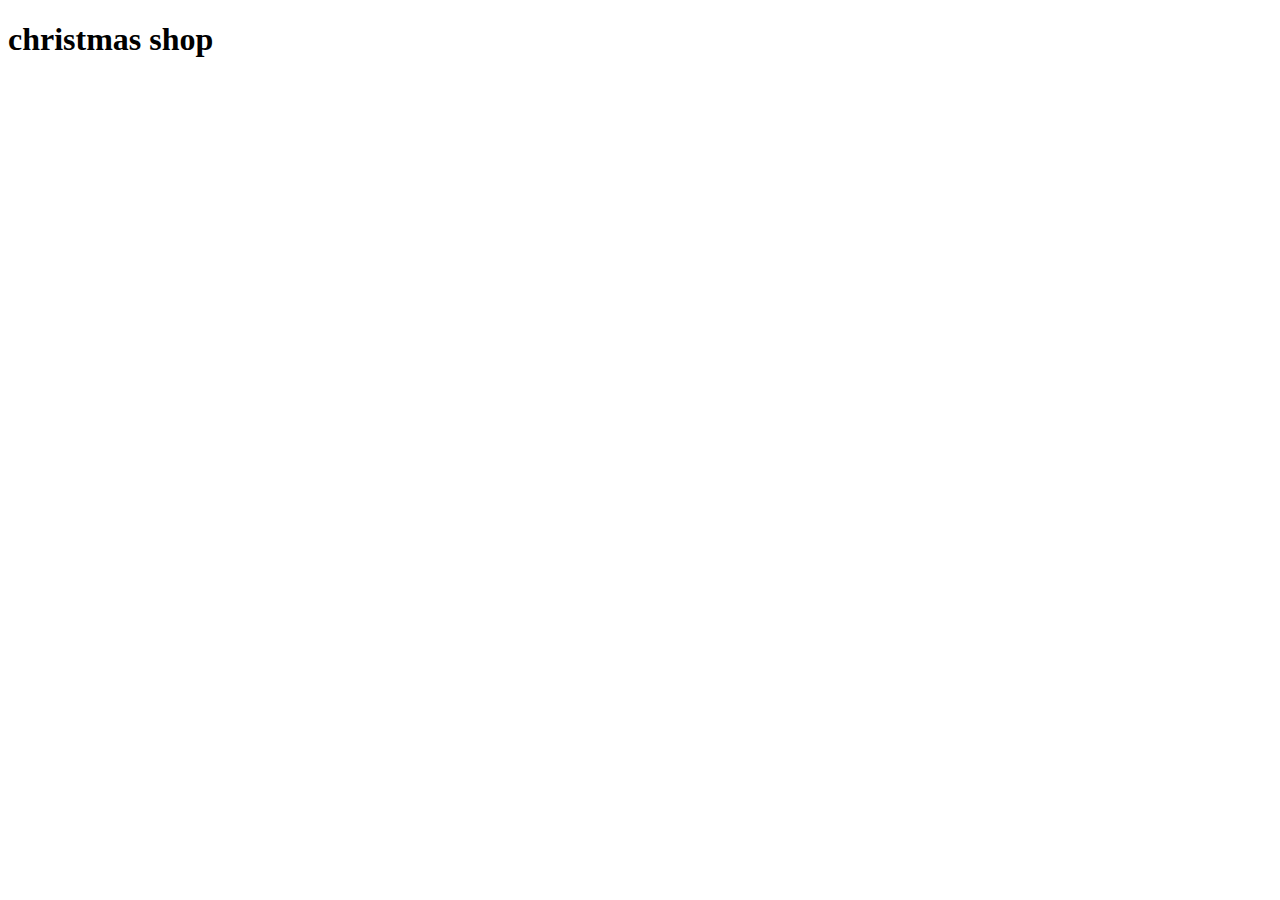
==== christmas-shop/index.html @ c72e3c0a "docs: new shop" ====
<!DOCTYPE html>
<html lang="en">
<head>
    <meta charset="UTF-8">
    <meta name="viewport" content="width=device-width, initial-scale=1.0">
    <title>Document</title>
</head>
<body>
    <h1>christmas shop</h1>
</body>
</html>
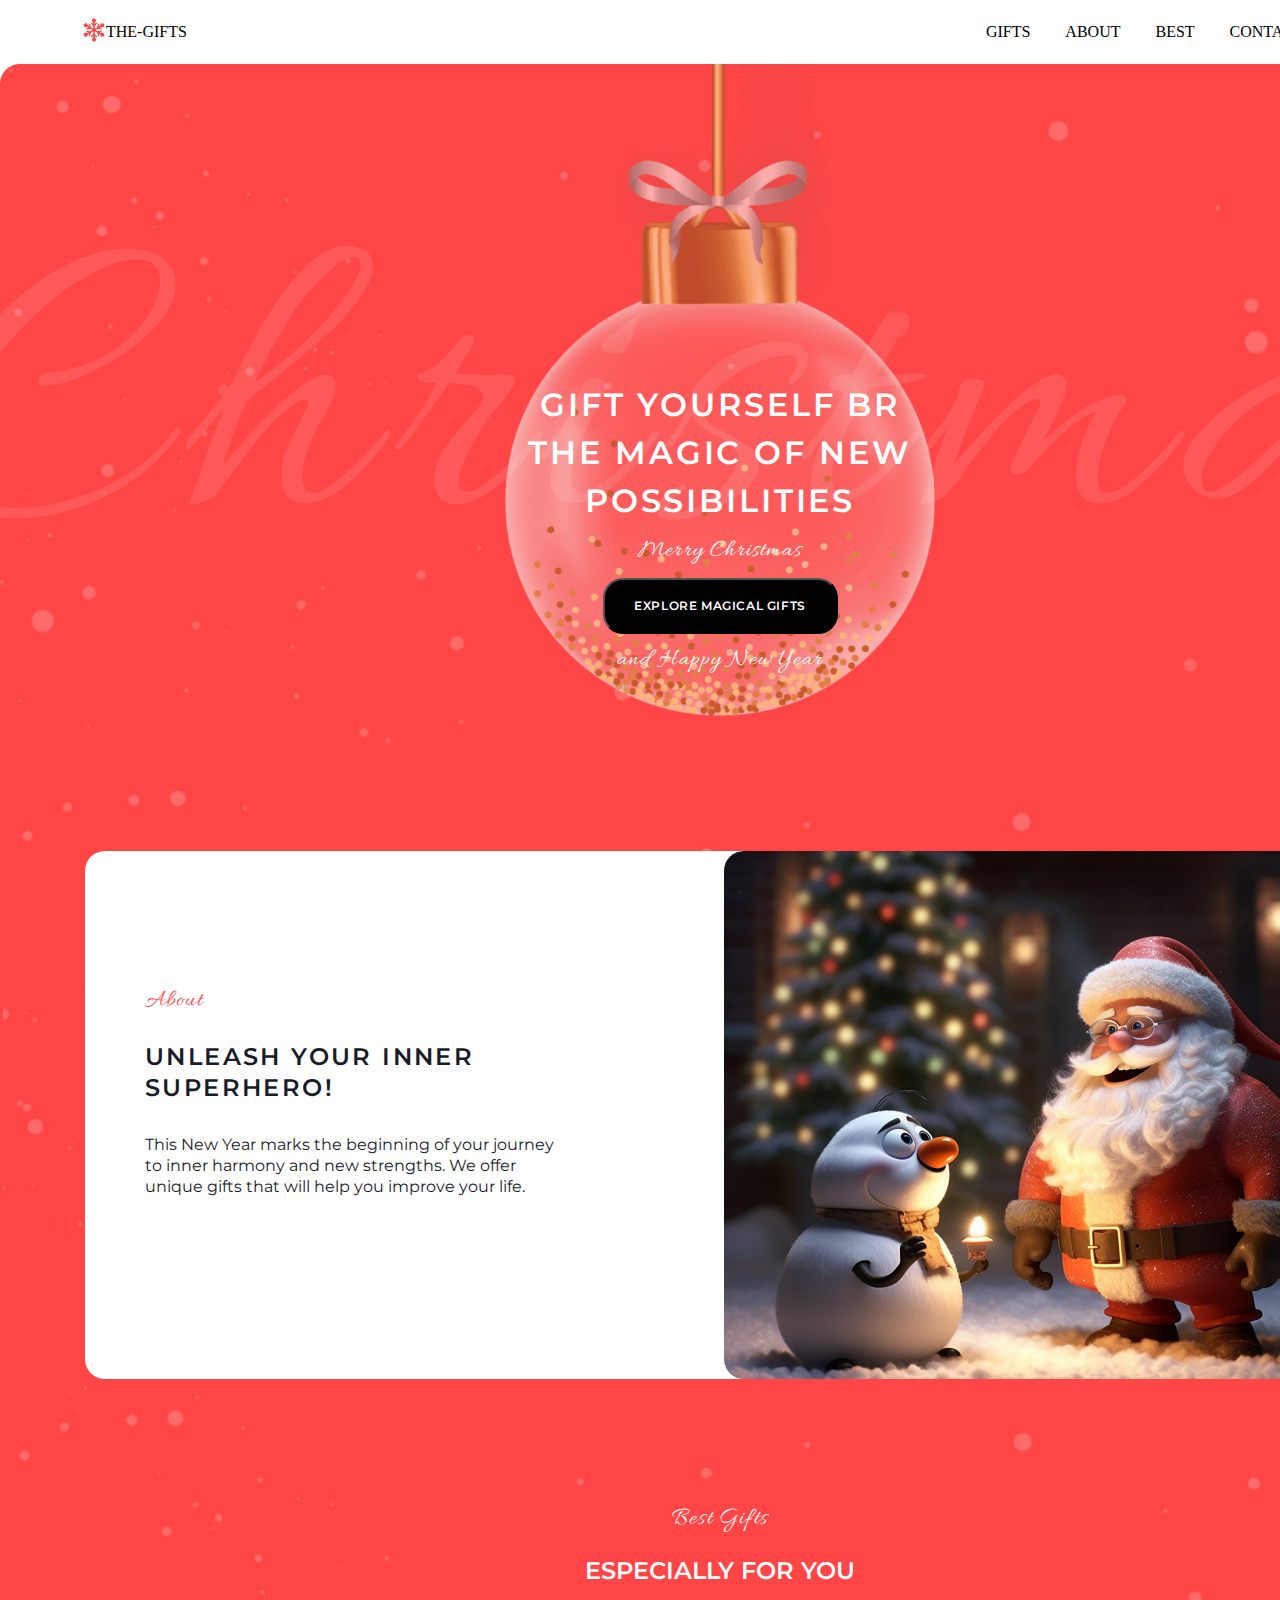
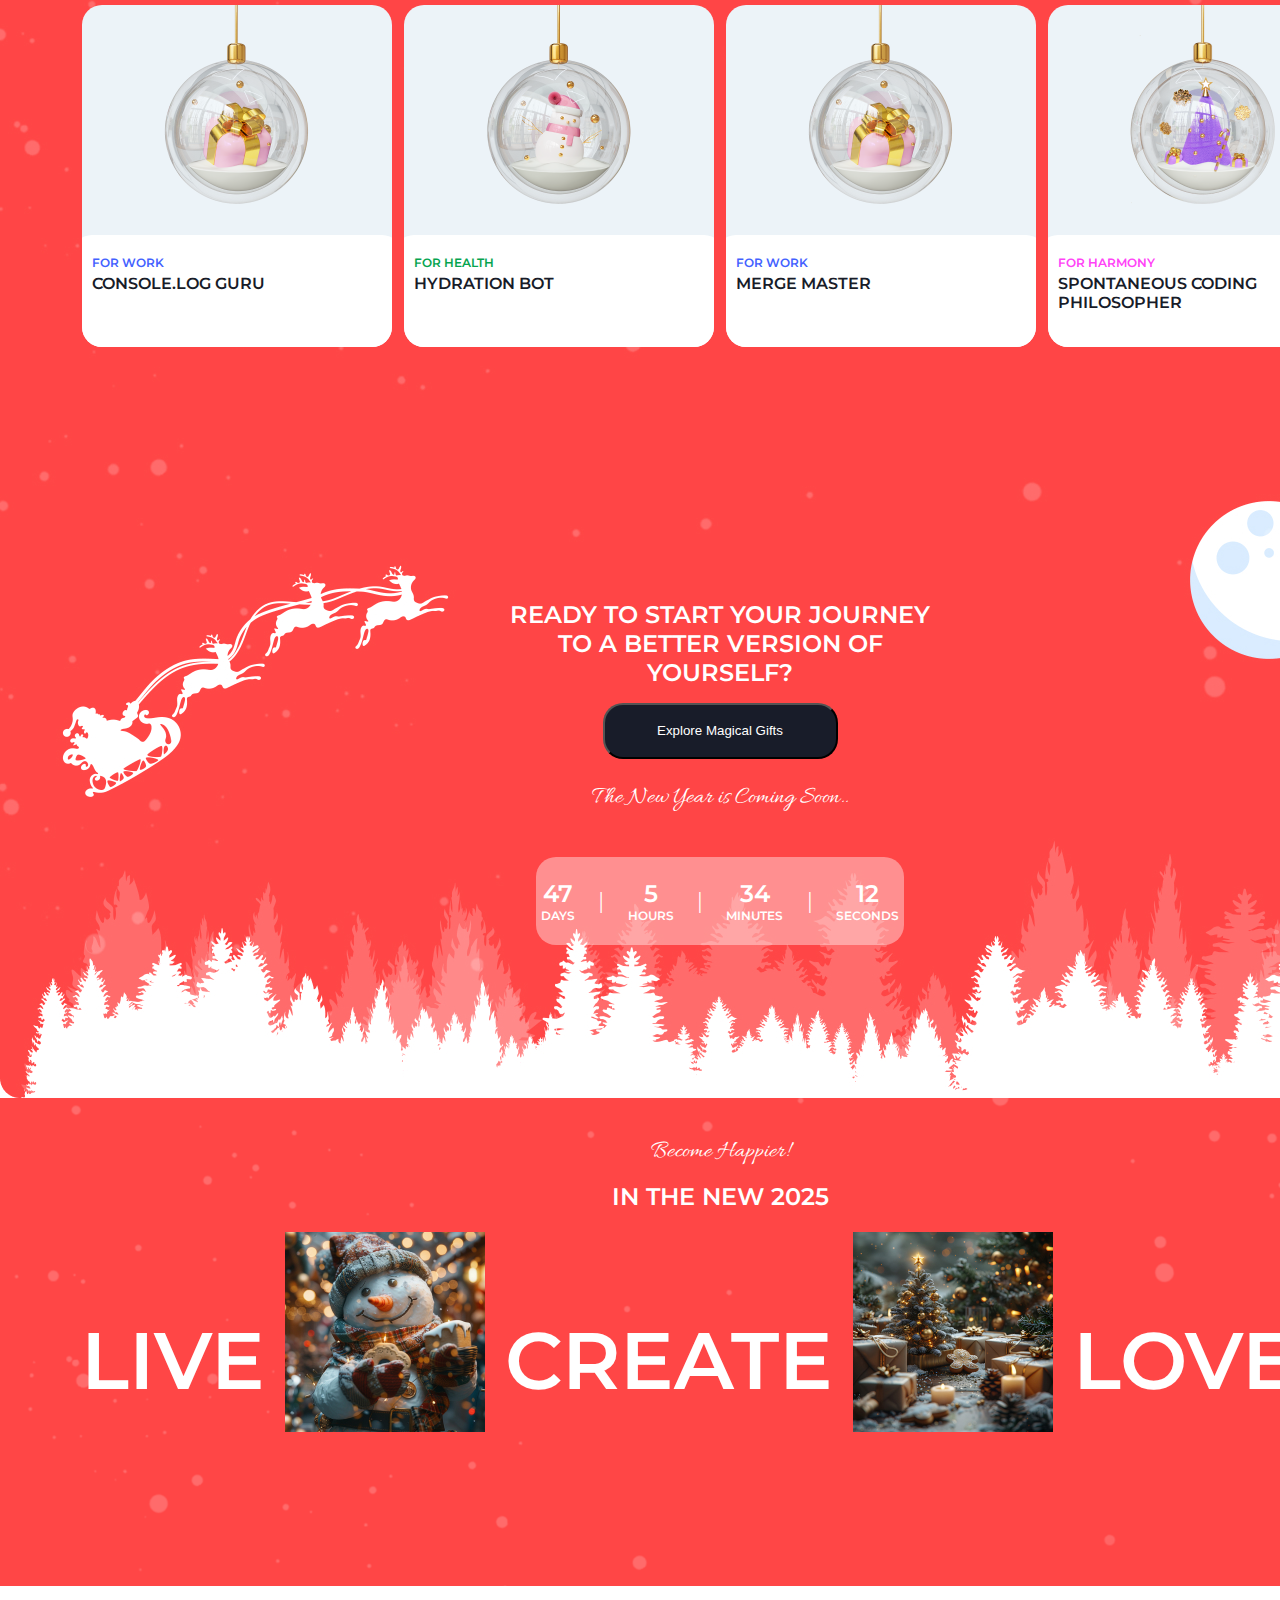
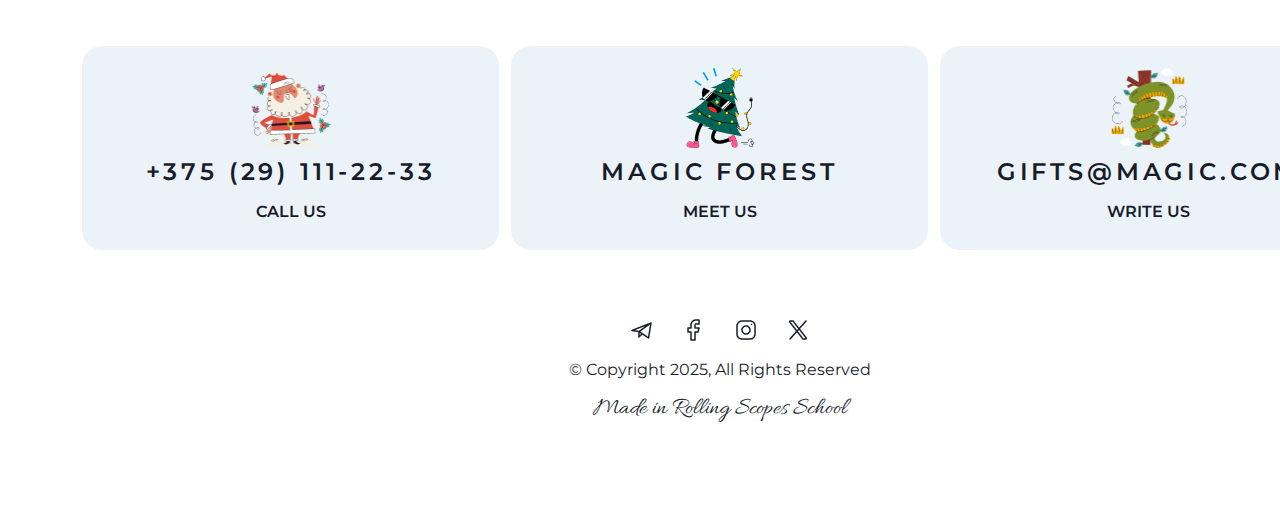
==== commit 28175d72: "init: edit" ====
--- a/christmas-shop/index.html
+++ b/christmas-shop/index.html
@@ -4,8 +4,205 @@
     <meta charset="UTF-8">
     <meta name="viewport" content="width=device-width, initial-scale=1.0">
     <title>Document</title>
+    <link rel="stylesheet" href="style.css">
 </head>
 <body>
-    <h1>christmas shop</h1>
+    <div class="main_shop">
+        <header class="header_shop">
+            <div class="brd_header">
+                <div class="logo">
+                    <div class="img_logo">
+                        <svg width="24" height="24" viewBox="0 0 24 24" fill="none" 
+                        xmlns="http://www.w3.org/2000/svg">
+                        <g clip-path="url(#clip0_14012_840)">
+                        <path d="M18.2942 14.8224L17.4727 14.3481L19.674 13.7583L19.3102 
+                        12.4006L15.7512 13.3542L14.0725 12.385C14.0957 12.26 14.1084 12.1315 
+                        14.1084 12C14.1084 11.8684 14.0957 11.7398 14.0725 11.6149L15.7512 
+                        10.6457L19.3102 11.5994L19.674 10.2416L17.4727 9.65177L18.2942 
+                        9.17747L21.8194 8.96588L22.3385 6.03095L19.5373 5.01305L17.5914 7.96016L16.7699 
+                        8.43446L17.3598 6.23317L16.002 5.86939L15.0484 9.42842L13.3687 10.3982C13.1741 
+                        10.2315 12.949 10.0997 12.7028 10.0124V8.0742L15.3082 5.46879L14.3143 4.47488L12.7028 
+                        6.08633V5.13772L14.2772 1.98876L12 0L9.72271 1.98886L11.2972 5.13782V6.08642L9.68569 
+                        4.47497L8.69178 5.46889L11.2971 8.0743V10.0125C11.051 10.0998 10.8259 10.2316 10.6312 
+                        10.3983L8.95154 9.42852L7.99792 5.86949L6.64018 6.23326L7.23003 8.43456L6.40854 
+                        7.96025L4.46269 5.01314L1.66148 6.03104L2.18058 8.96597L5.70578 9.17757L6.52727 
+                        9.65187L4.32597 10.2417L4.6898 11.5994L8.24882 10.6458L9.92746 11.615C9.90431 
+                        11.74 9.89157 11.8685 9.89157 12C9.89157 12.1316 9.90427 12.2602 9.92746 
+                        12.3851L8.24882 13.3543L4.6898 12.4006L4.32597 13.7584L6.52727 14.3482L5.70578 
+                        14.8225L2.18058 15.034L1.66148 17.969L4.46274 18.9869L6.40859 16.0397L7.23012 
+                        15.5654L6.64028 17.7667L7.99801 18.1306L8.95163 14.5715L10.6313 13.6018C10.826 
+                        13.7684 11.0511 13.9003 11.2972 13.9875V15.9258L8.69187 18.5311L9.68579 
+                        19.525L11.2973 17.9135V18.8621L9.7228 22.0111L12.0001 24L14.2774 22.0111L12.7029 
+                        18.8621V17.9135L14.3144 19.525L15.3083 18.5311L12.7029 15.9258V13.9875C12.9491 
+                        13.9003 13.1742 13.7684 13.3689 13.6018L15.0485 14.5715L16.0022 18.1306L17.3599 
+                        17.7667L16.7701 15.5654L17.5916 16.0397L19.5374 18.9869L22.3387 17.969L21.8196 
+                        15.034L18.2942 14.8224Z" fill="#FF4646"/>
+                        </g>
+                        </svg>
+                    </div>
+                    <div class="p_logo">
+                        <p>THE-GIFTS</p>
+                    </div>
+                    <div class="header_nav">
+                        <ul class="list_nav">
+                            <li>
+                                <a href="">GIFTS</a>
+                            </li>
+                            <li>
+                                <a href="">ABOUT</a>
+                            </li>
+                            <li>
+                                <a href="">BEST</a>
+                            </li>
+                            <li>
+                                <a href="">CONTACTS</a>
+                            </li>
+                        </ul>
+                    </div>
+                </div>
+            </div>
+        </header>
+    </div>
+    <main class="banner">
+        <div class="block_one">
+            <div class="block_blank">
+                <h1 class="banner_title">Gift yourself br the magic  of new possibilities</h1>
+                <p class="banner_name">Merry Christmas</p>
+                <button class="banner_button">Explore Magical Gifts</button>
+                <p class="banner_name">and Happy New Year</p>
+            </div>
+        </div>
+        <div class="block_two">
+            <div class="wrap_banner">
+                <div class="wrap_descr">
+                    <p class="wrap_name">About</p>
+                    <h1 class="wrap_title">Unleash your inner superhero!</h1>
+                    <p class="text">This New Year marks the beginning of your journey to inner harmony and new 
+                        strengths. We offer unique gifts that will help you improve your life.
+                    </p>
+                    <img class="ice" src="./image/santa.png" alt="">
+                </div>
+            </div>
+        </div>
+        <div class="block_three">
+            <div class="block_three_title">
+                <h1 class="title_gifts">Best Gifts</h1>
+                <h2 class="title_espec">especially for you</h2>
+            </div>
+            <div class="block_three_image">
+                <div class="blog_image">
+                    <div class="image_one">
+                        <img src="./image/toy.jpg" alt="toy">
+                        <div class="image_sign">
+                            <p class="sign_one">For work</p> 
+                            <p class="sign">Console.log Guru</p> 
+                        </div>
+                    </div>
+                    <div class="image_one">
+                        <img src="./image/toy2.jpg" alt="toy2">
+                        <div class="image_sign">
+                            <p class="sign_two">For health</p> 
+                            <p class="sign">Hydration Bot</p> 
+                        </div>
+                    </div>
+                    <div class="image_one">
+                        <img src="./image/toy3.jpg" alt="toy3">
+                        <div class="image_sign">
+                            <p class="sign_three">For work</p> 
+                            <p class="sign">Merge Master</p> 
+                        </div>
+                    </div>
+                    <div class="image_one">
+                        <img src="./image/toy4.jpg" alt="toy4">
+                        <div class="image_sign">
+                            <p class="sign_four">For harmony</p> 
+                            <p class="sign">Spontaneous Coding Philosopher</p> 
+                        </div>
+                    </div>
+                </div>
+            </div>
+        </div>
+        <div class="block_four">
+            <div class="block_four_journey">
+                <div class="blog_journey">
+                    <div class="blog_journey_sign">
+                        <h1 class="title_journey">Ready to start your journey to a better version of yourself?</h1>
+                        <button class="button_journey">Explore Magical Gifts</button>
+                        <p class="text_journey">The New Year is Coming Soon..</p>
+                    </div>
+                    <div class="blog_journey_time">
+                        <ul class="journey_days">
+                            <li class="days">
+                                <div class="number">47</div>
+                                <div class="word">days</div>
+                            </li>
+                            <span class="separator">|</span>
+                            <li class="days">
+                                <div class="number">5</div>
+                                <div class="word">hours</div>
+                            </li>
+                            <span class="separator">|</span>
+                            <li class="days">
+                                <div class="number">34</div>
+                                <div class="word">minutes</div>
+                            </li>
+                            <span class="separator">|</span>
+                            <li class="days">
+                                <div class="number">12</div>
+                                <div class="word">seconds</div>
+                            </li>
+                        </ul>
+                    </div>
+                </div>
+            </div>
+        </div>
+        <div class="block_five">
+            <div class="block_five_wrap">
+                <div class="block_slaid_text">
+                    <p class="block_slaid_p">Become Happier!</p>
+                    <p class="new">in the new 2025</p>
+                </div>
+                <div class="block_slaid_picture">
+                    <p class="block_slaid_wish">Live</p>
+                    <img class="gifts" src="./image/snowman.jpg" alt="snwoman">
+                    <p class="block_slaid_wish">create</p>
+                    <img class="gifts" src="./image/christmas-trees.jpg" alt="tree">
+                    <p class="block_slaid_wish">Love</p>
+                    <img class="gifts" src="./image/christmas-tree-ball.jpg" alt="christmas-tree-ball">
+                </div>
+            </div>
+        </div>
+        <div class="block_six">
+            <div class="block_six_wrap">
+                <div class="block_six_fon">
+                    <img class="logo_gift" src="./image/santa-claus.png" alt="moroz">
+                    <p class="block_six_number">+375 (29) 111-22-33</p>
+                    <p class="block_six_review">Call Us</p>
+                </div>
+                <div class="block_six_fon">
+                    <img class="logo_gift" src="./image/christmas-tree.png" alt="elka">
+                    <p class="block_six_number">Magic forest</p>
+                    <p class="block_six_review">meet us</p>
+                </div>
+                <div class="block_six_fon">
+                    <img class="logo_gift" src="./image/snake.png" alt="snake">
+                    <p class="block_six_number">gifts@magic.com</p>
+                    <p class="block_six_review">write us</p>
+                </div>
+            </div>
+            <div class="social_media">
+                <div class="social_icon">
+                    <a href="#"><img src="./image/telegram.png" alt="tel"></a>
+                    <a href="#"><img src="./image/facebook.png" alt="facebook"></a>
+                    <a href="#"><img src="./image/instagram.png" alt="inst"></a>
+                    <a href="#"><img src="./image/x.png" alt="x"></a>
+                </div>
+                <div class="social_right">
+                    <p class="right_text">© Copyright 2025, All Rights Reserved</p>
+                    <p class="right_media">Made in Rolling Scopes School</p>
+                </div>
+            </div>
+        </div>
+    </main>
 </body>
 </html>--- a/christmas-shop/style.css
+++ b/christmas-shop/style.css
@@ -0,0 +1,570 @@
+@import url('https://fonts.googleapis.com/css2?family=Montserrat:ital,wght@0,100..900;1,100..900&family=Open+Sans&display=swap');
+@import url('https://fonts.googleapis.com/css2?family=Allura&family=Montserrat:ital,wght@0,100..900;1,100..900&family=Open+Sans&display=swap');
+
+/*header*/
+body {
+    width: 1440px;
+    height: 3650px;
+    margin: 0; 
+    padding: 0;
+}
+
+header {
+    height: 64px;
+    display: flex;
+    justify-content: space-between; 
+    align-items: center; 
+    background-color: #FFFFFF;
+}
+
+.brd_header {
+    display: flex;
+    align-items: center;
+}
+
+.logo {
+    padding-left: 82px;
+    display: flex;
+    align-items: center;
+}
+
+.header_nav {
+    display: flex; 
+    padding-left: 759px; 
+    align-items: center;
+}
+
+.list_nav {
+    list-style: none;
+    display: flex;
+    padding-right: 0;
+}
+
+.list_nav li {
+    padding-right: 35px;
+}
+
+.list_nav a {
+    text-decoration: none;
+    color: #000000;
+}
+
+.list_nav a:hover {
+    color: grey;
+    align-items: center;
+    justify-content: center;
+    background-color: rgba(255, 70, 70, 0.1);
+    display: flex;
+    width: 78px;
+    height: 40px;
+    border-radius: 12px;
+}
+
+/*main*/
+/*block_one*/
+.block_one {
+    width: auto;
+    height: 724px;
+    background-color: tomato;
+    background-image: url("./image/fon.jpg");
+}
+
+.block_blank {
+    position: absolute;
+    left: 0px;
+    top: 60px;
+    width: 426px;
+    height: 404px;
+    line-height: 150%;
+    left: 507px;
+    top: 360px;
+    text-align: center;
+    justify-content: center;
+    letter-spacing: 0.18em;
+}
+
+.banner_title {
+    color: #FFFFFF;
+    font-family: 'Montserrat', sans-serif;
+    text-align: center;
+    font-weight: 600;
+    font-size: 32px;
+    text-transform: uppercase;
+    line-height: 150%;
+    justify-content: center;
+}
+
+
+.banner_name {
+    color: #FFFFFF;
+    font-family: 'Allura', sans-serif;
+    letter-spacing: 0.05em;
+    font-weight: 400;
+    font-size: 24px;
+    line-height: 20%;
+}
+
+.banner_button {
+    background-color: #000000;
+    font-family: 'Montserrat', sans-serif;
+    color: #FFFFFF;
+    font-weight: 600;
+    font-size: 12px;
+    width: 235px;
+    height: 56px;
+    border-radius: 20px;
+    cursor: pointer;
+    box-shadow: none;
+    text-transform: uppercase;
+    line-height: 130%;
+    letter-spacing: 0.05em;
+}
+
+/*block_two*/
+.block_two {
+    width: auto;
+    height: auto; 
+    background-image: url("./image/wrap.jpg");
+    background-size: cover; 
+    background-position: center;
+    border: solid;
+    border-color: #FF4646;
+}
+
+.wrap_banner {
+    background-color: #FFFFFF;
+    width: 1276px;
+    height: 528px;
+    border-radius: 20px;
+    margin-left: 82px;
+}
+
+.ice{
+    position: absolute;
+    margin-left: 579px;
+    margin-top: 200px;
+    border-radius: 20px;
+}
+
+.wrap_descr {
+    display: flex;
+    flex-direction: column;
+    justify-content: center;
+    padding-left: 60px;
+    width: 426px;
+    height: 328px;
+    margin-top: 60px;
+}
+
+.wrap_name {
+    padding-top: 160px;
+    font-family: 'Allura', sans-serif;
+    font-weight: 400;
+    font-size: 24px;
+    color: #FF4646;
+    line-height: 0;
+    letter-spacing: 0.05em;
+}
+
+.wrap_title {
+    font-family: 'Montserrat';
+    font-weight: 600;
+    font-size: 24px;
+    text-transform: uppercase;
+    color: #181C29;
+    line-height: 130%;
+    letter-spacing: 0.1em;
+}
+
+.text {
+    font-family: 'Montserrat';
+    font-weight: 400;
+    font-size: 16px;
+    color: #181C29;
+    line-height: 130%;
+}
+
+/*block_three*/
+.block_three {
+    width: auto;
+    height: 648px;
+    background-image: url("./image/wrap.jpg");
+}
+
+.block_three_title {
+    display: flex;
+    flex-direction: column;
+    align-items: center;
+    color: #FFFFFF;
+}
+
+.title_gifts {
+    font-family: 'Allura', sans-serif;
+    font-weight: 400;
+    font-size: 24px;
+    text-align: center;
+    letter-spacing: 0.05em;
+    color: #FFFFFF;
+    padding-top: 120px;
+    line-height: 10%;
+}
+
+.title_espec {
+    font-family: 'Montserrat';
+    font-weight: 600;
+    font-size: 24px;
+    text-align: center;
+    text-transform: uppercase;
+    color: #FFFFFF;
+}
+
+.block_three_image {
+    display: flex;
+    flex-direction: row;
+    flex-wrap: wrap;
+    justify-content: center;
+    align-content: center;
+    padding: 0px;
+}
+
+.blog_image {
+    display: flex;
+    gap: 12px;
+}
+
+.image_one {
+    display: flex; 
+    flex-direction: column; 
+    align-items: center; 
+    justify-content: flex-start; 
+    padding: 0px;
+    width: 310px;
+    height: 342px; 
+    background-color: #ECF3F8;
+    border-radius: 20px;
+    overflow: hidden;
+}
+
+.image_sign {
+    display: flex;
+    flex-direction: column;
+    align-items: flex-start;
+    padding-left: 20px; 
+    padding-top: 20px;
+    gap: 4px; 
+    width: 100%;
+    height: 112px;
+    background: #FFFFFF;
+    border-radius: 20px;
+    margin-top: auto; 
+}
+
+.sign {
+    font-family: 'Montserrat';
+    font-weight: 600;
+    font-size: 16px;
+    text-transform: uppercase;
+    color: #181C29;
+    margin: 0; 
+}
+
+.sign_one,
+.sign_two,
+.sign_three,
+.sign_four {
+    font-family: 'Montserrat', sans-serif;
+    font-weight: 600;
+    font-size: 12px;
+    text-transform: uppercase;
+    margin: 0; /* Убедитесь, что у Вас нет дополнительных отступов */
+}
+
+.sign_one {
+    color: #4361FF;
+}
+
+.sign_two {
+    color: #06A44F;
+}
+
+.sign_three {
+    color: #4361FF;
+}
+
+.sign_four {
+    color: #FF43F7;
+}
+/*block_four*/
+.block_four {
+    width: auto;
+    height: 668px;
+    background-image: url("./image/art.jpg");
+    display: flex;
+    justify-content: center; 
+    align-items: center;
+}
+
+.block_four_journey {
+    display: flex;
+    flex-direction: column; 
+    align-items: center; 
+    justify-content: center; 
+    text-align: center;
+    position: relative; 
+    width: 426px; 
+}
+
+.blog_journey {
+    display: flex;
+    flex-direction: column; 
+    justify-content: center; 
+    align-items: center; 
+    gap: 20px; /* Отступ между элементами */
+}
+
+.blog_journey_sign {
+    display: flex;
+    flex-direction: column; 
+    align-items: center; 
+    justify-content: center; 
+}
+
+.title_journey {
+    font-family: 'Montserrat';
+    font-weight: 600;
+    font-size: 24px;
+    text-transform: uppercase;
+    color: #FFFFFF;
+}
+
+.button_journey {
+    display: flex;
+    justify-content: center;
+    align-items: center;
+    width: 235px;
+    height: 56px;
+    background-color: #181C29;
+    border-radius: 20px;
+    color: #FFFFFF;
+    cursor: pointer;
+    text-align: center; 
+}
+
+.text_journey {
+    font-family: 'Allura';
+    font-weight: 400;
+    font-size: 24px;
+    color: #FFFFFF;
+}
+
+.blog_journey_time {
+    display: flex;
+    justify-content: center;
+    align-items: center;
+    padding: 8px 12px;
+    width: 344px;
+    height: 72px;
+    background: rgba(255, 255, 255, 0.4);
+    border-radius: 20px;
+    flex-grow: 0;
+}
+
+.journey_days {
+    display: flex;
+    align-items: center;
+    justify-content: center; 
+    padding: 8px 0;
+    list-style: none;
+    padding-left: 12px;
+    padding-right: 12px;
+}
+
+.days {
+    display: flex;
+    flex-direction: column;
+    align-items: center;
+    padding: 0 12px;
+}
+
+.number {
+    font-family: 'Montserrat';
+    font-weight: 600;
+    font-size: 24px;
+    color: #FFFFFF;
+}
+
+.word {
+    font-family: 'Montserrat';
+    font-weight: 600;
+    font-size: 12px;
+    color: #FFFFFF;
+    text-transform: uppercase;
+}
+
+.separator {
+    font-size: 24px;
+    color: #FFFFFF; 
+    margin: 0 12px; 
+}
+/*block_five*/
+.block_five{
+    width: auto;
+    background-image: url("./image/slid.png");
+    display: flex;
+    flex-direction: column;
+    align-items: center;
+    width: 1440px;
+    height: 488px;
+}
+
+.block_five_wrap{
+    padding: 0;
+    margin: 0;
+    padding-left: 0;
+    margin-left: 0;
+}
+
+.block_slaid_text{
+    flex-direction: column;
+    align-items: center;
+    line-height: 130%;
+    padding-top: 20px;
+}
+
+.block_slaid_p{
+    font-family: 'Allura', sans-serif;
+    font-weight: 400;
+    font-size: 24px;
+    text-align: center;
+    color: #FFFFFF;
+}
+
+.new{
+    font-family: 'Montserrat', sans-serif;
+    font-weight: 600;
+    font-size: 24px;
+    text-align: center;
+    text-transform: uppercase;
+    color: #FFFFFF;
+}
+
+.block_slaid_picture{
+    display: inline-flex;
+    padding-left: 82px;
+    gap: 20px;
+    width: 1360px;
+}
+
+.block_slaid_wish{
+    font-family: 'Montserrat';
+    font-weight: 600;
+    font-size: 80px;
+    text-transform: uppercase;
+    color: #FFFFFF;
+}
+
+.gifts{
+    width: 200px;
+    height: 200px;    
+}
+/*block_six*/
+.block_six{
+    width: auto;
+    background-color: #FFFFFF;
+}
+
+.block_six_wrap{
+    display: flex;
+    gap: 12px;
+    margin-left: 82px;
+    margin-right: 82px;
+    margin-top: 60px;
+    margin-bottom: 60px;
+}
+
+.block_six_fon{
+    display: flex;
+    flex-direction: column;
+    justify-content: center;
+    align-items: center;
+    width: 417px;
+    height: 204px;
+    background: #ECF3F8;
+    border-radius: 20px;
+    line-height: 1%;
+}
+
+.logo_gift{
+    width: 80px;
+    height: 80px;
+}
+
+.block_six_number{
+    font-family: 'Montserrat', sans-serif;
+    font-weight: 600;
+    font-size: 24px;
+    text-align: center;
+    letter-spacing: 0.16em;
+    text-transform: uppercase;
+    color: #181C29;
+}
+
+.block_six_review{
+    font-family: 'Montserrat', sans-serif;
+    font-weight: 600;
+    font-size: 16px;
+    text-align: center;
+    text-transform: uppercase;
+    color: #181C29;
+}
+
+.social_media{
+    display: flex;
+    flex-direction: column;
+    align-items: center;
+    padding: 0px;
+}
+
+.social_right{
+    margin-bottom: 60px;
+}
+
+.social_icon{
+    display: flex;
+    flex-direction: row;
+    justify-content: center;
+    align-items: flex-start;
+    gap: 12px;
+}
+
+.social_icon a:hover{
+    background-color: #ECF3F8;
+}
+
+.right_text{
+    font-family: 'Montserrat', sans-serif;
+    font-weight: 400;
+    font-size: 16px;
+    text-align: center;
+    color: #181C29;
+    line-height: 1%;
+}
+
+.right_media{
+    font-family: 'Allura', sans-serif;
+    font-weight: 400;
+    font-size: 24px;
+    text-align: center;
+    color: #181C29;
+}
+
+
+
+
+
+
+
+
+
+
+
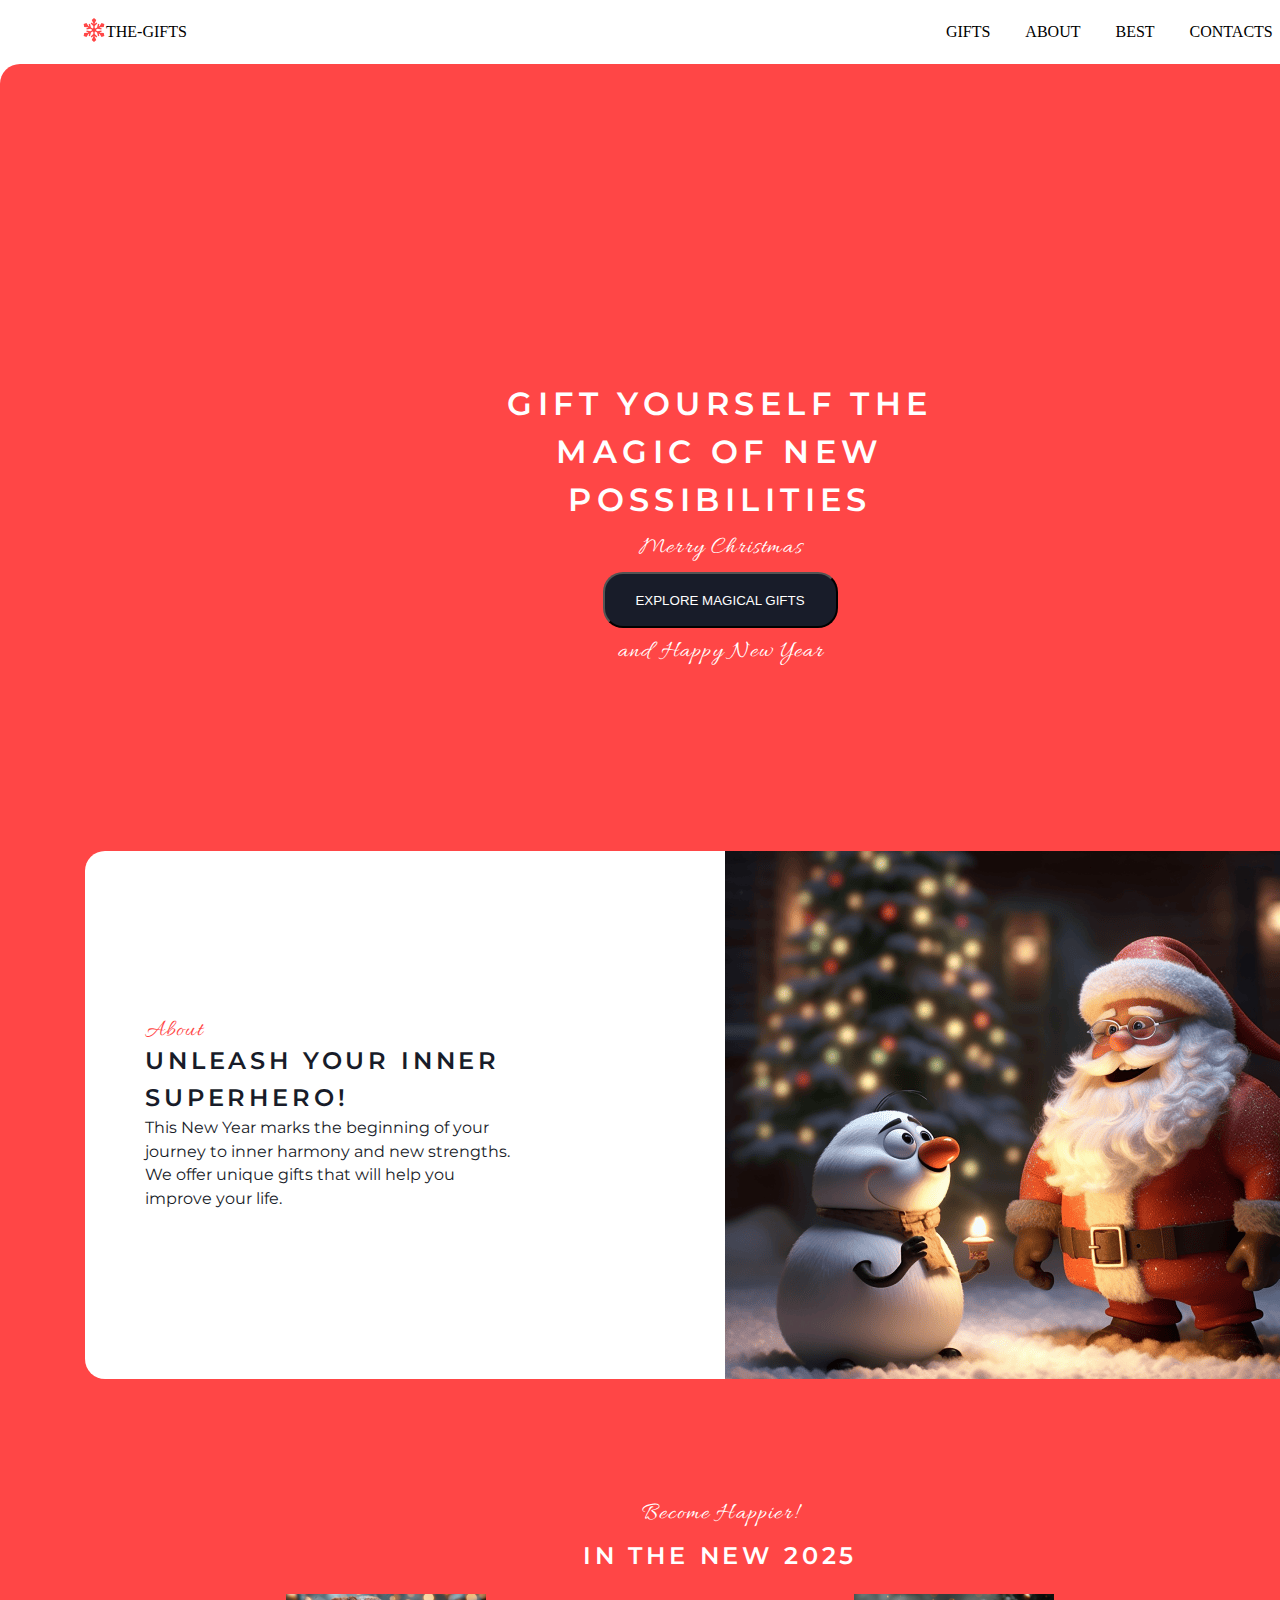
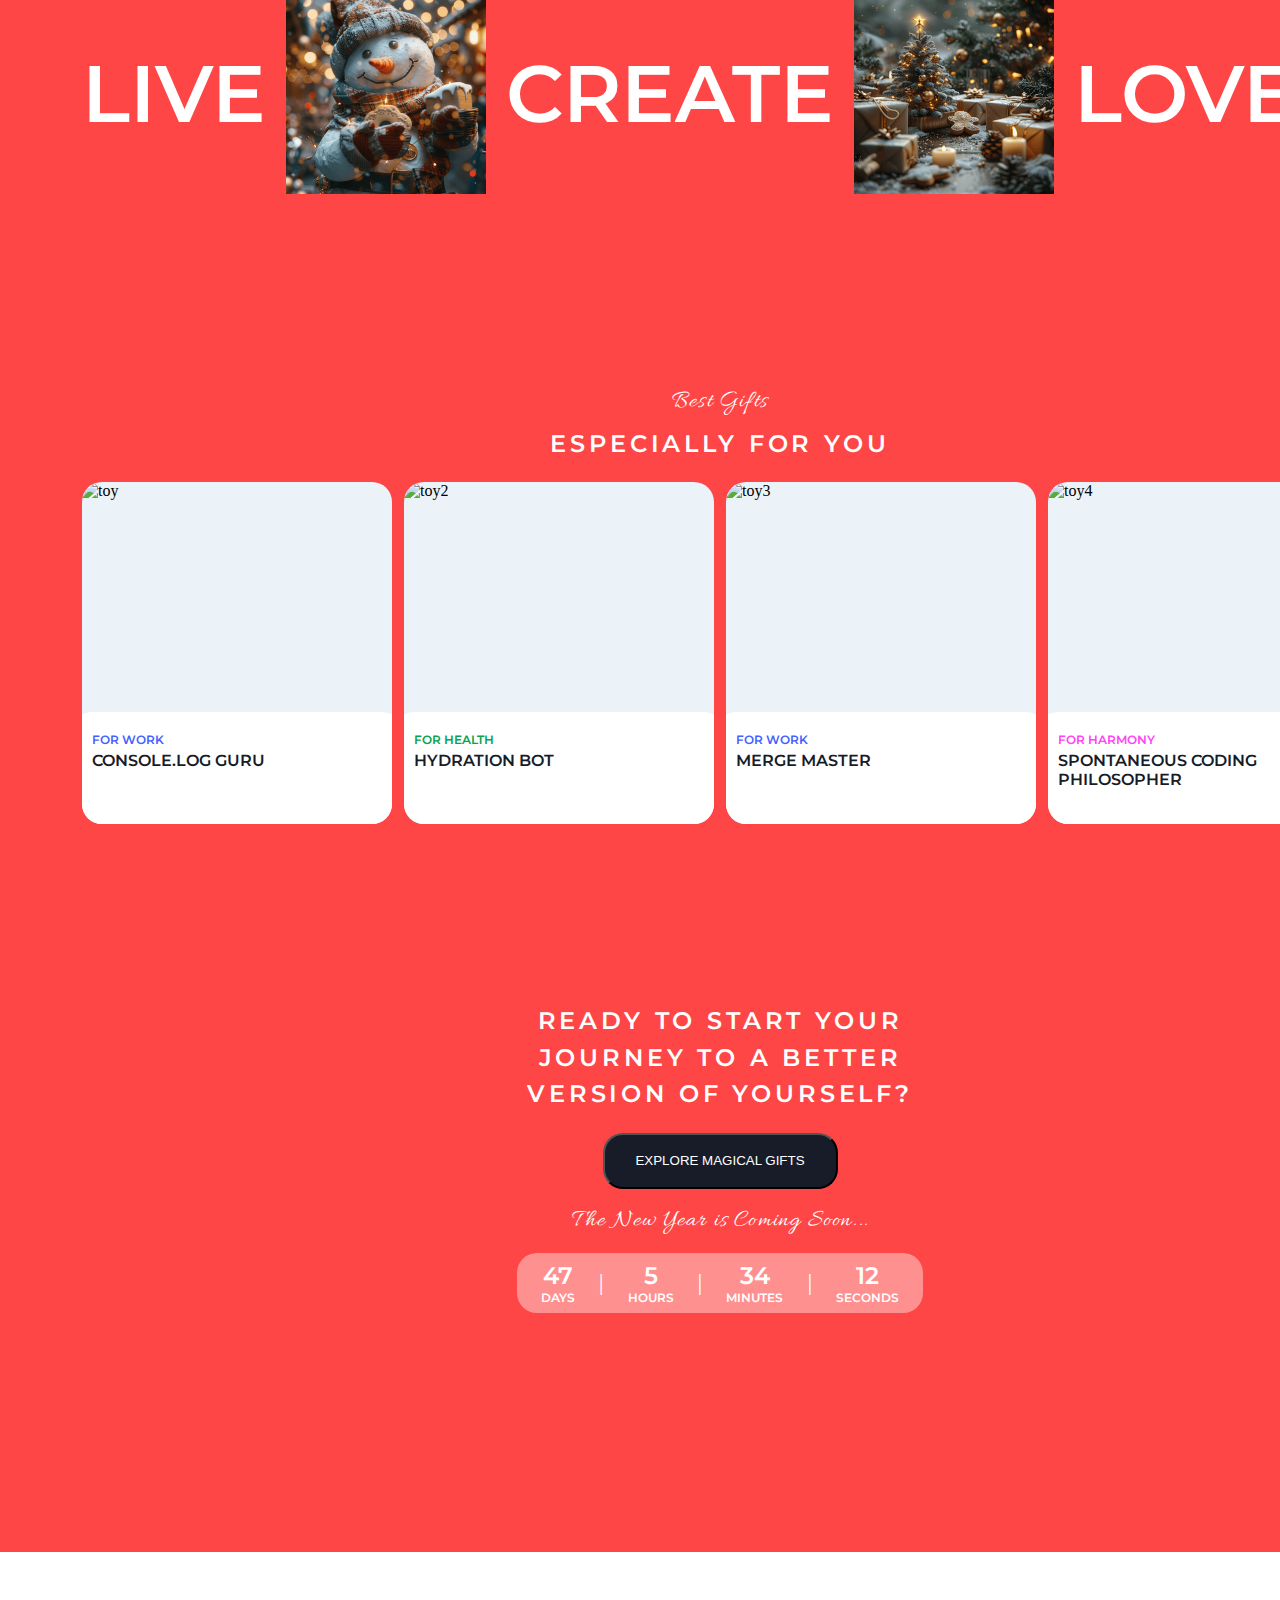
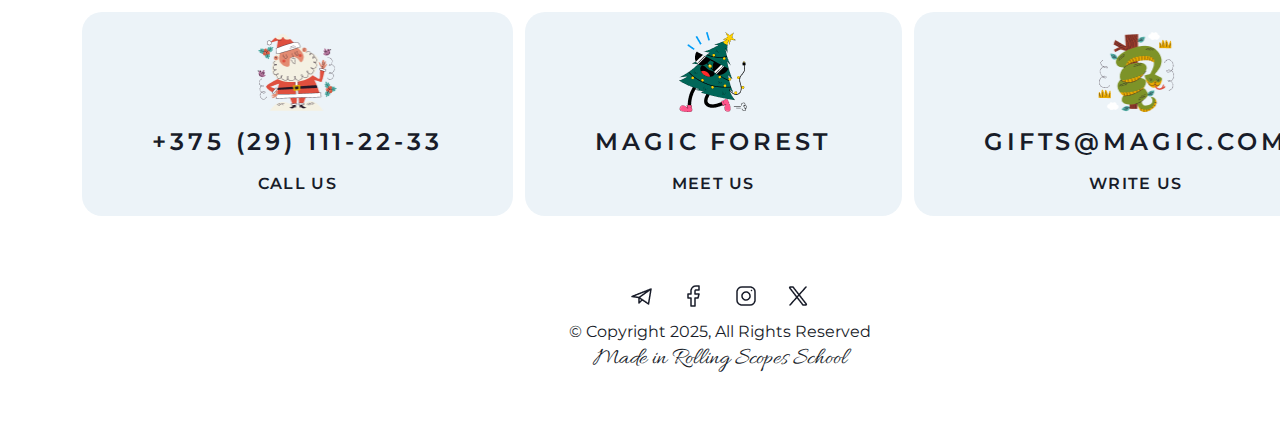
==== commit b5724d94: "docs: new" ====
--- a/christmas-shop/index.html
+++ b/christmas-shop/index.html
@@ -4,205 +4,206 @@
     <meta charset="UTF-8">
     <meta name="viewport" content="width=device-width, initial-scale=1.0">
     <title>Document</title>
-    <link rel="stylesheet" href="style.css">
+    <link rel="stylesheet" href="./css/header.css">
+    <link rel="stylesheet" href="./css/block_one.css">
+    <link rel="stylesheet" href="./css/block_two.css">
+    <link rel="stylesheet" href="./css/block_three.css">
+    <link rel="stylesheet" href="./css/block_four.css">
+    <link rel="stylesheet" href="./css/block_five.css">
+    <link rel="stylesheet" href="./css/footer.css">
 </head>
 <body>
-    <div class="main_shop">
-        <header class="header_shop">
-            <div class="brd_header">
-                <div class="logo">
-                    <div class="img_logo">
-                        <svg width="24" height="24" viewBox="0 0 24 24" fill="none" 
-                        xmlns="http://www.w3.org/2000/svg">
-                        <g clip-path="url(#clip0_14012_840)">
-                        <path d="M18.2942 14.8224L17.4727 14.3481L19.674 13.7583L19.3102 
-                        12.4006L15.7512 13.3542L14.0725 12.385C14.0957 12.26 14.1084 12.1315 
-                        14.1084 12C14.1084 11.8684 14.0957 11.7398 14.0725 11.6149L15.7512 
-                        10.6457L19.3102 11.5994L19.674 10.2416L17.4727 9.65177L18.2942 
-                        9.17747L21.8194 8.96588L22.3385 6.03095L19.5373 5.01305L17.5914 7.96016L16.7699 
-                        8.43446L17.3598 6.23317L16.002 5.86939L15.0484 9.42842L13.3687 10.3982C13.1741 
-                        10.2315 12.949 10.0997 12.7028 10.0124V8.0742L15.3082 5.46879L14.3143 4.47488L12.7028 
-                        6.08633V5.13772L14.2772 1.98876L12 0L9.72271 1.98886L11.2972 5.13782V6.08642L9.68569 
-                        4.47497L8.69178 5.46889L11.2971 8.0743V10.0125C11.051 10.0998 10.8259 10.2316 10.6312 
-                        10.3983L8.95154 9.42852L7.99792 5.86949L6.64018 6.23326L7.23003 8.43456L6.40854 
-                        7.96025L4.46269 5.01314L1.66148 6.03104L2.18058 8.96597L5.70578 9.17757L6.52727 
-                        9.65187L4.32597 10.2417L4.6898 11.5994L8.24882 10.6458L9.92746 11.615C9.90431 
-                        11.74 9.89157 11.8685 9.89157 12C9.89157 12.1316 9.90427 12.2602 9.92746 
-                        12.3851L8.24882 13.3543L4.6898 12.4006L4.32597 13.7584L6.52727 14.3482L5.70578 
-                        14.8225L2.18058 15.034L1.66148 17.969L4.46274 18.9869L6.40859 16.0397L7.23012 
-                        15.5654L6.64028 17.7667L7.99801 18.1306L8.95163 14.5715L10.6313 13.6018C10.826 
-                        13.7684 11.0511 13.9003 11.2972 13.9875V15.9258L8.69187 18.5311L9.68579 
-                        19.525L11.2973 17.9135V18.8621L9.7228 22.0111L12.0001 24L14.2774 22.0111L12.7029 
-                        18.8621V17.9135L14.3144 19.525L15.3083 18.5311L12.7029 15.9258V13.9875C12.9491 
-                        13.9003 13.1742 13.7684 13.3689 13.6018L15.0485 14.5715L16.0022 18.1306L17.3599 
-                        17.7667L16.7701 15.5654L17.5916 16.0397L19.5374 18.9869L22.3387 17.969L21.8196 
-                        15.034L18.2942 14.8224Z" fill="#FF4646"/>
-                        </g>
-                        </svg>
-                    </div>
-                    <div class="p_logo">
-                        <p>THE-GIFTS</p>
-                    </div>
-                    <div class="header_nav">
-                        <ul class="list_nav">
-                            <li>
-                                <a href="">GIFTS</a>
-                            </li>
-                            <li>
-                                <a href="">ABOUT</a>
-                            </li>
-                            <li>
-                                <a href="">BEST</a>
-                            </li>
-                            <li>
-                                <a href="">CONTACTS</a>
-                            </li>
-                        </ul>
-                    </div>
-                </div>
-            </div>
-        </header>
-    </div>
-    <main class="banner">
+    <header class="header_gifts">
+        <div class="gift_header">
+            <div class="logo_gift">
+                <div class="img_logo">
+                    <svg width="24" height="24" viewBox="0 0 24 24" fill="none" 
+                    xmlns="http://www.w3.org/2000/svg">
+                    <g clip-path="url(#clip0_14012_840)">
+                    <path d="M18.2942 14.8224L17.4727 14.3481L19.674 13.7583L19.3102 
+                    12.4006L15.7512 13.3542L14.0725 12.385C14.0957 12.26 14.1084 12.1315 
+                    14.1084 12C14.1084 11.8684 14.0957 11.7398 14.0725 11.6149L15.7512 
+                    10.6457L19.3102 11.5994L19.674 10.2416L17.4727 9.65177L18.2942 
+                    9.17747L21.8194 8.96588L22.3385 6.03095L19.5373 5.01305L17.5914 7.96016L16.7699 
+                    8.43446L17.3598 6.23317L16.002 5.86939L15.0484 9.42842L13.3687 10.3982C13.1741 
+                    10.2315 12.949 10.0997 12.7028 10.0124V8.0742L15.3082 5.46879L14.3143 4.47488L12.7028 
+                    6.08633V5.13772L14.2772 1.98876L12 0L9.72271 1.98886L11.2972 5.13782V6.08642L9.68569 
+                    4.47497L8.69178 5.46889L11.2971 8.0743V10.0125C11.051 10.0998 10.8259 10.2316 10.6312 
+                    10.3983L8.95154 9.42852L7.99792 5.86949L6.64018 6.23326L7.23003 8.43456L6.40854 
+                    7.96025L4.46269 5.01314L1.66148 6.03104L2.18058 8.96597L5.70578 9.17757L6.52727 
+                    9.65187L4.32597 10.2417L4.6898 11.5994L8.24882 10.6458L9.92746 11.615C9.90431 
+                    11.74 9.89157 11.8685 9.89157 12C9.89157 12.1316 9.90427 12.2602 9.92746 
+                    12.3851L8.24882 13.3543L4.6898 12.4006L4.32597 13.7584L6.52727 14.3482L5.70578 
+                    14.8225L2.18058 15.034L1.66148 17.969L4.46274 18.9869L6.40859 16.0397L7.23012 
+                    15.5654L6.64028 17.7667L7.99801 18.1306L8.95163 14.5715L10.6313 13.6018C10.826 
+                    13.7684 11.0511 13.9003 11.2972 13.9875V15.9258L8.69187 18.5311L9.68579 
+                    19.525L11.2973 17.9135V18.8621L9.7228 22.0111L12.0001 24L14.2774 22.0111L12.7029 
+                    18.8621V17.9135L14.3144 19.525L15.3083 18.5311L12.7029 15.9258V13.9875C12.9491 
+                    13.9003 13.1742 13.7684 13.3689 13.6018L15.0485 14.5715L16.0022 18.1306L17.3599 
+                    17.7667L16.7701 15.5654L17.5916 16.0397L19.5374 18.9869L22.3387 17.969L21.8196 
+                    15.034L18.2942 14.8224Z" fill="#FF4646"/>
+                    </g>
+                    </svg>
+                </div>
+                <div class="gift_logo">
+                    <p>THE-GIFTS</p>
+                </div>
+                <div class="gift_nav">
+                    <ul class="menu_nav">
+                        <li>
+                            <a href="#">GIFTS</a>
+                        </li>
+                        <li>
+                            <a href="#">ABOUT</a>
+                        </li>
+                        <li>
+                            <a href="#">BEST</a>
+                        </li>
+                        <li>
+                            <a href="#">CONTACTS</a>
+                        </li>
+                    </ul>
+                </div>
+            </div>
+        </div>
+    </header>
+    <main class="main">
         <div class="block_one">
-            <div class="block_blank">
-                <h1 class="banner_title">Gift yourself br the magic  of new possibilities</h1>
-                <p class="banner_name">Merry Christmas</p>
-                <button class="banner_button">Explore Magical Gifts</button>
-                <p class="banner_name">and Happy New Year</p>
+            <div class="block_one_post">
+                <p class="h1">Gift yourself the magic of new possibilities</p>
+                <p class="name">Merry Christmas</p>
+                <button class="block_one_button">Explore Magical Gifts</button>
+                <p class="name_wish">and Happy New Year</p>
             </div>
         </div>
         <div class="block_two">
-            <div class="wrap_banner">
-                <div class="wrap_descr">
-                    <p class="wrap_name">About</p>
-                    <h1 class="wrap_title">Unleash your inner superhero!</h1>
-                    <p class="text">This New Year marks the beginning of your journey to inner harmony and new 
-                        strengths. We offer unique gifts that will help you improve your life.
-                    </p>
-                    <img class="ice" src="./image/santa.png" alt="">
+            <div class="block_two_post">
+                <div class="block_two_wish">
+                    <div class="block_two_script">
+                        <p class="block_two_about">About</p>
+                        <h1 class="block_two_title">Unleash your inner superhero!</h1>
+                        <p class="block_two_description">This New Year marks the beginning of your journey to 
+                            inner harmony and new strengths. We offer unique gifts that will help you 
+                            improve your life.
+                        </p>
+                    </div>
+                    <img class="block_two_santa" src="./image/santa.png" alt="santa">
                 </div>
             </div>
         </div>
         <div class="block_three">
             <div class="block_three_title">
-                <h1 class="title_gifts">Best Gifts</h1>
-                <h2 class="title_espec">especially for you</h2>
-            </div>
-            <div class="block_three_image">
-                <div class="blog_image">
-                    <div class="image_one">
-                        <img src="./image/toy.jpg" alt="toy">
-                        <div class="image_sign">
-                            <p class="sign_one">For work</p> 
+                <p class="block_three_text">Become Happier!</p>
+                <h1 class="block_three_new">in the new 2025</h1>
+            </div>
+            <div class="block_three_slaider">
+                <p class="block_three_word">Live</p>
+                <img src="./image/snowman.png" alt="snowman" height="200px" width="200px">
+                <p class="block_three_word">create</p>
+                <img src="./image/christmas-trees.png" alt="christmas-trees" height="200px" width="200px">
+                <p class="block_three_word">Love</p>
+                <img src="./image/christmas-tree-ball.png" alt="christmas-tree-ball" height="200px" width="200px">
+            </div>
+        </div>
+        <div class="block_four">
+            <div class="block_four_gallery">
+                <div class="block_four_name">
+                    <p class="block_four_post">Best Gifts</p>
+                    <h1 class="block_four_title">especially for you</h1>
+                </div>
+                <div class="block_four_image">
+                    <div class="image_one">
+                        <img src="/rsschool-cv/christmas-shop/image/gift-for-work.png" alt="toy" height="230px" width="310px">
+                        <div class="image_sign">
+                            <p class="sign_one"><a class="image_site" href="#">For work</a></p> 
                             <p class="sign">Console.log Guru</p> 
                         </div>
                     </div>
                     <div class="image_one">
-                        <img src="./image/toy2.jpg" alt="toy2">
-                        <div class="image_sign">
-                            <p class="sign_two">For health</p> 
+                        <img src="/rsschool-cv/christmas-shop/image/gift-for-health.png" alt="toy2" height="230px" width="310px">
+                        <div class="image_sign">
+                            <p class="sign_two"><a class="image_site" href="#">For health</a></p> 
                             <p class="sign">Hydration Bot</p> 
                         </div>
                     </div>
                     <div class="image_one">
-                        <img src="./image/toy3.jpg" alt="toy3">
-                        <div class="image_sign">
-                            <p class="sign_three">For work</p> 
+                        <img src="/rsschool-cv/christmas-shop/image/gift-for-work.png" alt="toy3" height="230px" width="310px">
+                        <div class="image_sign">
+                            <p class="sign_three"><a class="image_site" href="#">For work</a></p> 
                             <p class="sign">Merge Master</p> 
                         </div>
                     </div>
                     <div class="image_one">
-                        <img src="./image/toy4.jpg" alt="toy4">
-                        <div class="image_sign">
-                            <p class="sign_four">For harmony</p> 
+                        <img src="/rsschool-cv/christmas-shop/image/gift-for-harmony.png" alt="toy4" height="230px" width="310px">
+                        <div class="image_sign">
+                            <p class="sign_four"><a class="image_site" href="#">For harmony</a></p> 
                             <p class="sign">Spontaneous Coding Philosopher</p> 
                         </div>
                     </div>
-                </div>
-            </div>
-        </div>
-        <div class="block_four">
-            <div class="block_four_journey">
-                <div class="blog_journey">
-                    <div class="blog_journey_sign">
-                        <h1 class="title_journey">Ready to start your journey to a better version of yourself?</h1>
-                        <button class="button_journey">Explore Magical Gifts</button>
-                        <p class="text_journey">The New Year is Coming Soon..</p>
-                    </div>
-                    <div class="blog_journey_time">
-                        <ul class="journey_days">
-                            <li class="days">
-                                <div class="number">47</div>
-                                <div class="word">days</div>
-                            </li>
-                            <span class="separator">|</span>
-                            <li class="days">
-                                <div class="number">5</div>
-                                <div class="word">hours</div>
-                            </li>
-                            <span class="separator">|</span>
-                            <li class="days">
-                                <div class="number">34</div>
-                                <div class="word">minutes</div>
-                            </li>
-                            <span class="separator">|</span>
-                            <li class="days">
-                                <div class="number">12</div>
-                                <div class="word">seconds</div>
-                            </li>
-                        </ul>
-                    </div>
-                </div>
+                </div>     
             </div>
         </div>
         <div class="block_five">
-            <div class="block_five_wrap">
-                <div class="block_slaid_text">
-                    <p class="block_slaid_p">Become Happier!</p>
-                    <p class="new">in the new 2025</p>
-                </div>
-                <div class="block_slaid_picture">
-                    <p class="block_slaid_wish">Live</p>
-                    <img class="gifts" src="./image/snowman.jpg" alt="snwoman">
-                    <p class="block_slaid_wish">create</p>
-                    <img class="gifts" src="./image/christmas-trees.jpg" alt="tree">
-                    <p class="block_slaid_wish">Love</p>
-                    <img class="gifts" src="./image/christmas-tree-ball.jpg" alt="christmas-tree-ball">
-                </div>
-            </div>
-        </div>
-        <div class="block_six">
-            <div class="block_six_wrap">
-                <div class="block_six_fon">
-                    <img class="logo_gift" src="./image/santa-claus.png" alt="moroz">
-                    <p class="block_six_number">+375 (29) 111-22-33</p>
-                    <p class="block_six_review">Call Us</p>
-                </div>
-                <div class="block_six_fon">
-                    <img class="logo_gift" src="./image/christmas-tree.png" alt="elka">
-                    <p class="block_six_number">Magic forest</p>
-                    <p class="block_six_review">meet us</p>
-                </div>
-                <div class="block_six_fon">
-                    <img class="logo_gift" src="./image/snake.png" alt="snake">
-                    <p class="block_six_number">gifts@magic.com</p>
-                    <p class="block_six_review">write us</p>
-                </div>
-            </div>
-            <div class="social_media">
-                <div class="social_icon">
-                    <a href="#"><img src="./image/telegram.png" alt="tel"></a>
-                    <a href="#"><img src="./image/facebook.png" alt="facebook"></a>
-                    <a href="#"><img src="./image/instagram.png" alt="inst"></a>
-                    <a href="#"><img src="./image/x.png" alt="x"></a>
-                </div>
-                <div class="social_right">
-                    <p class="right_text">© Copyright 2025, All Rights Reserved</p>
-                    <p class="right_media">Made in Rolling Scopes School</p>
+            <div class="block_five_post">
+                <p class="block_five_title">Ready to start your journey to a better version of yourself?</p>
+                <button class="block_five_button">Explore Magical Gifts</button>
+                <p class="block_five_wish">The New Year is Coming Soon...</p>
+                <div class="blog_journey_time">
+                    <ul class="journey_days">
+                        <li class="days">
+                            <div class="number">47</div>
+                            <div class="word">days</div>
+                        </li>
+                        <span class="separator">|</span>
+                        <li class="days">
+                            <div class="number">5</div>
+                            <div class="word">hours</div>
+                        </li>
+                        <span class="separator">|</span>
+                        <li class="days">
+                            <div class="number">34</div>
+                            <div class="word">minutes</div>
+                        </li>
+                        <span class="separator">|</span>
+                        <li class="days">
+                            <div class="number">12</div>
+                            <div class="word">seconds</div>
+                        </li>
+                    </ul>
                 </div>
             </div>
         </div>
     </main>
+    <footer class="footer_block_wrap">
+        <div class="footer_wrap_gallery">
+            <div class="block_footer_cover">
+                <img class="footer_logo_image" src="./image/santa-claus.png" alt="moroz">
+                <p class="footer_number_phone">+375 (29) 111-22-33</p>
+                <p class="footer_review_block">Call Us</p>
+            </div>
+            <div class="block_footer_cover">
+                <img class="footer_logo_image" src="./image/christmas-tree.png" alt="elka">
+                <p class="footer_title_text">Magic forest</p>
+                <p class="footer_review_block">meet us</p>
+            </div>
+            <div class="block_footer_cover">
+                <img class="footer_logo_image" src="./image/snake.png" alt="snake">
+                <p class="footer_title_text">gifts@magic.com</p>
+                <p class="footer_review_block">write us</p>
+            </div>
+        </div>
+        <div class="footer_social_media">
+            <div class="footer_social_icon">
+                <a href="#"><img src="./image/telegram.png" alt="tel"></a>
+                <a href="#"><img src="./image/facebook.png" alt="facebook"></a>
+                <a href="#"><img src="./image/instagram.png" alt="inst"></a>
+                <a href="#"><img src="./image/x.png" alt="x"></a>
+            </div>
+            <div class="footer_social_right">
+                <p class="footer_social_text">© Copyright 2025, All Rights Reserved</p>
+                <p class="footer_social_design">Made in Rolling Scopes School</p>
+            </div>
+        </div>
+</footer>
 </body>
 </html>--- a/christmas-shop/css/header.css
+++ b/christmas-shop/css/header.css
@@ -0,0 +1,64 @@
+@import url('https://fonts.googleapis.com/css2?family=Montserrat:ital,wght@0,100..900;1,100..900&family=Open+Sans&display=swap');
+@import url('https://fonts.googleapis.com/css2?family=Allura&family=Montserrat:ital,wght@0,100..900;1,100..900&family=Open+Sans&display=swap');
+/*header*/
+*{
+    padding: 0;
+    margin: 0;
+}
+/*header*/
+body {
+    width: 1440px;
+    height: auto;
+    margin: 0; 
+    padding: 0;
+}
+
+header {
+    height: 64px;
+    display: flex;
+    justify-content: space-between; 
+    align-items: center; 
+    background-color: #FFFFFF;
+}
+
+.gift_header {
+    display: flex;
+    align-items: center;
+}
+
+.logo_gift {
+    padding-left: 82px;
+    display: flex;
+    align-items: center;
+}
+
+.gift_nav {
+    display: flex; 
+    padding-left: 759px; 
+    align-items: center;
+}
+
+.menu_nav {
+    list-style: none;
+    display: flex;
+}
+
+.menu_nav li {
+    padding-right: 35px;
+}
+
+.menu_nav a {
+    text-decoration: none;
+    color: #000000;
+}
+
+.menu_nav a:hover {
+    color: grey;
+    align-items: center;
+    justify-content: center;
+    background-color: rgba(255, 70, 70, 0.1);
+    display: flex;
+    width: 78px;
+    height: 40px;
+    border-radius: 12px;
+}--- a/christmas-shop/css/block_one.css
+++ b/christmas-shop/css/block_one.css
@@ -0,0 +1,82 @@
+/*style for main block*/
+.block_one{
+    width: 100%;
+    height: 724px;
+    background-color: #FF4646;
+    border-radius: 20px 20px 0px 0px;
+    background-image: url("/rsschool-cv/christmas-shop/image/bg-ball.png"), url("/rsschool-cv/christmas-shop/image/bg-snow.png");
+    background-repeat: no-repeat;
+    background-position: center;
+    background-size: cover;
+}
+
+.block_one_post{
+    position: absolute;
+    width: 426px;
+    height: 404px;
+    left: 507px;
+    top: 0px;
+    margin-top: 320px;
+}
+
+.h1{
+    position: absolute;
+    width: 426px;
+    height: 144px;
+    left: 0px;
+    top: 60px;
+    font-family: 'Montserrat', sans-serif;
+    font-weight: 600;
+    font-size: 32px;
+    line-height: 150%;
+    text-align: center;
+    letter-spacing: 0.17em;
+    text-transform: uppercase;
+    color: #FFFFFF;
+}
+
+.name{
+    position: absolute;
+    left: 132px;
+    top: 216px;
+    font-family: 'Allura', sans-serif;
+    font-weight: 400;
+    font-size: 24px;
+    line-height: 100%;
+    text-align: center;
+    letter-spacing: 0.05em;
+    color: #FFFFFF;
+}
+
+
+.block_one_button{
+    position: absolute;
+    width: 235px;
+    height: 56px;
+    left: 95.5px;
+    top: 252px;
+    background: #181C29;
+    border-radius: 20px;
+    color: #FFFFFF;
+    text-transform: uppercase;
+    cursor: pointer;
+}
+
+.block_one_button:hover{
+    background-color: #FFFFFF;
+    color: #181C29;
+    border: #FFFFFF;
+}
+
+.name_wish{
+    position: absolute;
+    left: 111px;
+    top: 320px;
+    font-family: 'Allura', sans-serif;
+    font-weight: 400;
+    font-size: 24px;
+    line-height: 100%;
+    text-align: center;
+    letter-spacing: 0.05em;
+    color: #FFFFFF;
+}
--- a/christmas-shop/css/block_two.css
+++ b/christmas-shop/css/block_two.css
@@ -0,0 +1,73 @@
+/*style for block_two*/
+.block_two{
+    width: auto;
+    height: 648px;
+    background-color: #FF4646;
+    border: solid #FF4646;
+    background-image: url("/rsschool-cv/christmas-shop/image/bg-snow.png");
+    background-size: cover;
+    background-repeat: no-repeat;
+}
+
+.block_two_post{
+    display: flex;
+    flex-direction: row;
+    align-items: center;
+    width: 1276px;
+    height: 528px;
+    background-color: #FFFFFF;
+    border-radius: 20px;
+    margin-top: 60px;
+    margin-right: 82px;
+    margin-left: 82px;
+}
+
+.block_two_wish{
+    display: flex;
+    flex-direction: column;
+    justify-content: center;
+    align-items: flex-start;
+    gap: 20px;
+    width: 426px;
+    max-width: 426px;
+    height: 328px;
+}
+
+.block_two_script{
+    padding-left: 60px;
+}
+
+.block_two_about{ 
+    font-weight: 400;
+    font-family: 'Allura',sans-serif;
+    font-size: 24px;
+    line-height: 100%;
+    letter-spacing: 0.05em;
+    color: #FF4646;
+}
+
+.block_two_title{
+    font-style: normal;
+    font-family: 'Montserrat', sans-serif;
+    font-weight: 600;
+    font-size: 24px;
+    line-height: 152%;
+    letter-spacing: 0.16em;
+    text-transform: uppercase;
+    color: #181C29;
+}
+
+.block_two_description{   
+    font-style: normal;
+    font-family: 'Montserrat', sans-serif;
+    font-weight: 400;
+    font-size: 16px;
+    line-height: 148%;
+    color: #181C29;
+}
+
+.block_two_santa{
+    position: absolute;
+    margin-left: 640px;
+    margin-top: 0;
+}--- a/christmas-shop/css/block_three.css
+++ b/christmas-shop/css/block_three.css
@@ -0,0 +1,64 @@
+/*style for three block*/
+/*style for wrap*/
+.block_three{
+    width: auto;
+    height: 488px;
+    background-image: url("/rsschool-cv/christmas-shop/image/bg-snow.png");
+    background-color: #FF4646;
+    background-size: cover;
+    background-repeat: no-repeat;
+}
+
+/*style fore three title*/
+.block_three_title{
+    display: flex;
+    flex-direction: column;
+    align-items: center;
+    gap: 12px;
+    height: 72px;
+    padding-top: 60px;
+}
+
+.block_three_text{
+    font-weight: 400;
+    font-family: 'Allura', sans-serif;
+    font-size: 24px;
+    line-height: 100%;
+    text-align: center;
+    letter-spacing: 0.05em;
+    color: #FFFFFF;
+}
+
+.block_three_new{
+    font-family: 'Montserrat', sans-serif;
+    font-weight: 600;
+    font-size: 24px;
+    line-height: 152%;
+    text-align: center;
+    letter-spacing: 0.16em;
+    text-transform: uppercase;
+    color: #FFFFFF;
+}
+
+/*style for slaider*/
+.block_three_slaider{
+    display: flex;
+    flex-direction: row;
+    align-items: center;
+    padding: 0px;
+    gap: 20px;
+    width: 1356px;
+    margin-left: 82px;
+    margin-top: 20px;
+}
+
+.block_three_word{
+    font-family: 'Montserrat', sans-serif;
+    font-style: normal;
+    font-weight: 600;
+    font-size: 80px;
+    line-height: 98px;
+    text-align: center;
+    text-transform: uppercase;
+    color: #FFFFFF;
+}--- a/christmas-shop/css/block_four.css
+++ b/christmas-shop/css/block_four.css
@@ -0,0 +1,161 @@
+/*style for block four*/
+/*style for background*/
+.block_four{
+    width: auto;
+    height: 554px;
+    background-image: url("/rsschool-cv/christmas-shop/image/bg-snow.png");
+    background-color: #FF4646;
+    background-size: cover;
+    background-repeat: no-repeat;
+}
+
+.block_four_gallery{
+    display: flex;
+    flex-direction: column;
+    align-items: center;
+    padding: 0px;
+    gap: 20px;
+    width: 1276px;
+    max-width: 1276px;
+    height: 434px;
+    flex: none;
+    order: 0;
+    align-self: stretch;
+    flex-grow: 0;
+}
+
+/*style for title gallery*/
+.block_four_name{
+    display: flex;
+    flex-direction: column;
+    align-items: center;
+    gap: 12px;
+    width: 426px;
+    height: 72px;
+    align-self: stretch;
+    padding-left: 507px;
+    padding-top: 60px;
+}
+
+.block_four_post{ 
+    font-weight: 400;
+    font-family: 'Allura',sans-serif;
+    font-size: 24px;
+    line-height: 100%;
+    text-align: center;
+    letter-spacing: 0.05em;
+    color: #FFFFFF;
+}
+
+.block_four_title{   
+    font-weight: 600;
+    font-family: 'Montserrat', sans-serif;
+    font-size: 24px;
+    line-height: 152%;
+    text-align: center;
+    letter-spacing: 0.16em;
+    text-transform: uppercase;
+    color: #FFFFFF;
+}
+
+/*style for gallery-image*/
+.block_four_image {
+    display: flex;
+    display: flex;
+    flex-direction: row;
+    flex-wrap: wrap;
+    justify-content: center;
+    align-items: flex-start;
+    align-content: center;
+    padding: 0px;
+    gap: 12px;
+    width: 1276px;
+    height: 342px;
+    flex: none;
+    order: 1;
+    align-self: stretch;
+    flex-grow: 0;
+    justify-content: space-between;
+    margin-left: 82px;
+}
+
+.image_one {
+    display: flex; 
+    flex-direction: column; 
+    align-items: center; 
+    justify-content: flex-start; 
+    padding: 0px;
+    width: 310px;
+    height: 342px; 
+    background-color: #ECF3F8;
+    border-radius: 20px;
+    overflow: hidden;
+}
+
+.image_sign {
+    display: flex;
+    flex-direction: column;
+    align-items: flex-start;
+    padding-left: 20px; 
+    padding-top: 20px;
+    gap: 4px; 
+    width: 100%;
+    height: 112px;
+    background: #FFFFFF;
+    border-radius: 20px;
+    margin-top: auto; 
+}
+
+.sign {
+    font-family: 'Montserrat';
+    font-weight: 600;
+    font-size: 16px;
+    text-transform: uppercase;
+    color: #181C29;
+    margin: 0; 
+}
+
+.sign_one,
+.sign_two,
+.sign_three,
+.sign_four {
+    font-family: 'Montserrat', sans-serif;
+    font-weight: 600;
+    font-size: 12px;
+    text-transform: uppercase;
+    margin: 0; /* Убедитесь, что у Вас нет дополнительных отступов */
+}
+
+.sign_one {
+    color: #4361FF;
+}
+
+.sign_two {
+    color: #06A44F;
+}
+
+.sign_three {
+    color: #4361FF;
+}
+
+.sign_four {
+    color: #FF43F7;
+}
+
+.image_site{
+    text-decoration: none;
+    color: inherit;
+}
+
+.image_site:hover{
+    flex-direction: row;
+    justify-content: center;
+    align-items: center;
+    background-color: rgba(255, 70, 70, 0.1);
+    border-radius: 12px;
+}
+
+
+
+
+
--- a/christmas-shop/css/block_five.css
+++ b/christmas-shop/css/block_five.css
@@ -0,0 +1,133 @@
+/*style for five block*/
+.block_five{
+    width: auto;
+    height: 668px;
+    background-image: url("/rsschool-cv/christmas-shop/image/bg-snow.png");
+    background-color: #FF4646;
+    background-size: cover;
+    background-repeat: no-repeat;
+}
+
+/*style for post block five*/
+.block_five_post{
+    display: flex;
+    flex-direction: column;
+    justify-content: center;
+    align-items: center;
+    gap: 20px;
+    width: 426px;
+    max-width: 426px;
+    height: 428px;
+    padding-left: 507px;
+    padding-top: 60px;
+}
+
+.block_five_title{
+    font-family: 'Montserrat', sans-serif;
+    font-style: normal;
+    font-weight: 600;
+    font-size: 24px;
+    line-height: 152%;
+    text-align: center;
+    letter-spacing: 0.16em;
+    text-transform: uppercase;
+    color: #FFFFFF;
+}
+
+.block_five_button{
+    width: 235px;
+    height: 56px;
+    left: 95.5px;
+    top: 252px;
+    background: #181C29;
+    border-radius: 20px;
+    color: #FFFFFF;
+    text-transform: uppercase;
+    cursor: pointer;
+}
+
+
+.block_five_button:hover{
+    background-color: #FFFFFF;
+    color: #181C29;
+    border: #FFFFFF;
+}
+
+.block_five_wish{
+    font-family: 'Allura',sans-serif;
+    font-style: normal;
+    font-weight: 400;
+    font-size: 24px;
+    line-height: 100%;
+    text-align: center;
+    letter-spacing: 0.05em;
+    color: #FFFFFF;
+}
+
+.block_five_list{
+    display: flex;
+    flex-direction: row;
+    align-items: center;
+    padding: 8px 12px 12px;
+    width: 344px;
+    height: 72px;
+    background: rgba(255, 255, 255, 0.4);
+    border-radius: 20px;
+}
+
+.block_five_wrap{
+    display: flex;
+    flex-direction: column;
+    align-items: center;
+    padding: 0px;
+    width: 80px;
+    height: 52px;
+    flex: none;
+    order: 0;
+    flex-grow: 0;
+}
+
+/*block for timer*/
+.blog_journey_time{
+    display: flex;
+    background: rgba(255, 255, 255, 0.4);
+    border-radius: 20px;
+}
+
+.journey_days {
+    display: flex;
+    align-items: center;
+    justify-content: center; 
+    padding: 8px 0;
+    list-style: none;
+    padding-left: 12px;
+    padding-right: 12px;
+}
+
+.days {
+    display: flex;
+    flex-direction: column;
+    align-items: center;
+    padding: 0 12px;
+}
+
+.number {
+    font-family: 'Montserrat';
+    font-weight: 600;
+    font-size: 24px;
+    color: #FFFFFF;
+}
+
+.word {
+    font-family: 'Montserrat', sans-serif;
+    font-weight: 600;
+    font-size: 12px;
+    color: #FFFFFF;
+    text-transform: uppercase;
+}
+
+.separator {
+    font-size: 24px;
+    color: #FFFFFF; 
+    margin: 0 12px; 
+}--- a/christmas-shop/css/footer.css
+++ b/christmas-shop/css/footer.css
@@ -0,0 +1,134 @@
+/*style for footer*/
+/*style for block footer*/
+/*style for wrap*/
+.footer_block_wrap{
+    display: flex;
+    flex-direction: column;
+    align-items: center;
+    width: 1440px;
+    height: 496px;
+    background-color: #FFFFFF;
+}
+
+/*style for image gallery*/
+.footer_wrap_gallery{
+    display: flex;
+    flex-direction: row;
+    justify-content: center;
+    align-items: center;
+    gap: 12px;
+    border-radius: 60px;
+    margin-top: 60px;
+    margin-left: 82px;
+    margin-right: 82px;
+    width: 1276px;
+    height: 204px;
+}
+
+.block_footer_cover{
+    display: flex;
+    flex-direction: column;
+    justify-content: center;
+    align-items: center;
+    padding: 20px;
+    gap: 12px;
+    background: #ECF3F8;
+    border-radius: 20px;
+    flex: none;
+    order: 0;
+    flex-grow: 1;
+}
+
+.block_footer_cover:active{
+    background-color: rgba(6, 164, 79, 0.1);
+    border: 1px dashed #06A44F;
+    border-radius: 20px;
+    cursor: pointer;
+}
+
+.footer_logo_image{
+    width: 80px;
+    height: 80px;
+    flex: none;
+    order: 0;
+    flex-grow: 0;
+}
+
+.footer_number_phone{   
+    font-weight: 600;
+    font-family: 'Montserrat', sans-serif;
+    font-size: 24px;
+    line-height: 152%;
+    text-align: center;
+    letter-spacing: 0.16em;
+    text-transform: uppercase;
+    color: #181C29;
+}
+
+.footer_title_text{    
+    font-weight: 600;
+    font-family: 'Montserrat', sans-serif;
+    font-size: 24px;
+    line-height: 152%;
+    text-align: center;
+    letter-spacing: 0.16em;
+    text-transform: uppercase;
+    color: #181C29;
+}
+
+.footer_review_block{   
+    font-weight: 600;
+    font-family: 'Montserrat', sans-serif;
+    font-size: 16px;
+    line-height: 152%;
+    text-align: center;
+    letter-spacing: 0.08em;
+    text-transform: uppercase;
+    color: #181C29;
+}
+
+/*style for for copyright block*/
+.footer_social_media{
+    display: flex;
+    flex-direction: column;
+    align-items: center;
+    padding: 0px;
+    margin-top: 60px;
+}
+
+.footer_social_icon{
+    display: flex;
+    flex-direction: row;
+    justify-content: center;
+    align-items: flex-start;
+    gap: 12px;
+}
+
+.footer_social_right{
+    margin-bottom: 60px;
+    padding-top: 12px;
+    gap: 12;
+}
+
+.footer_social_text{
+    font-family: 'Montserrat', sans-serif;
+    font-weight: 400;
+    font-size: 16px;
+    text-align: center;
+    color: #181C29;
+    line-height: 1%;
+    padding-bottom: 12px;
+}
+
+.footer_social_design{ 
+    font-family: 'Allura', sans-serif;
+    font-weight: 400;
+    font-size: 24px;
+    text-align: center;
+    color: #181C29;
+    gap: 12;
+}
+
+.footer_social_icon a:hover{
+    background-color: #ECF3F8;
+}